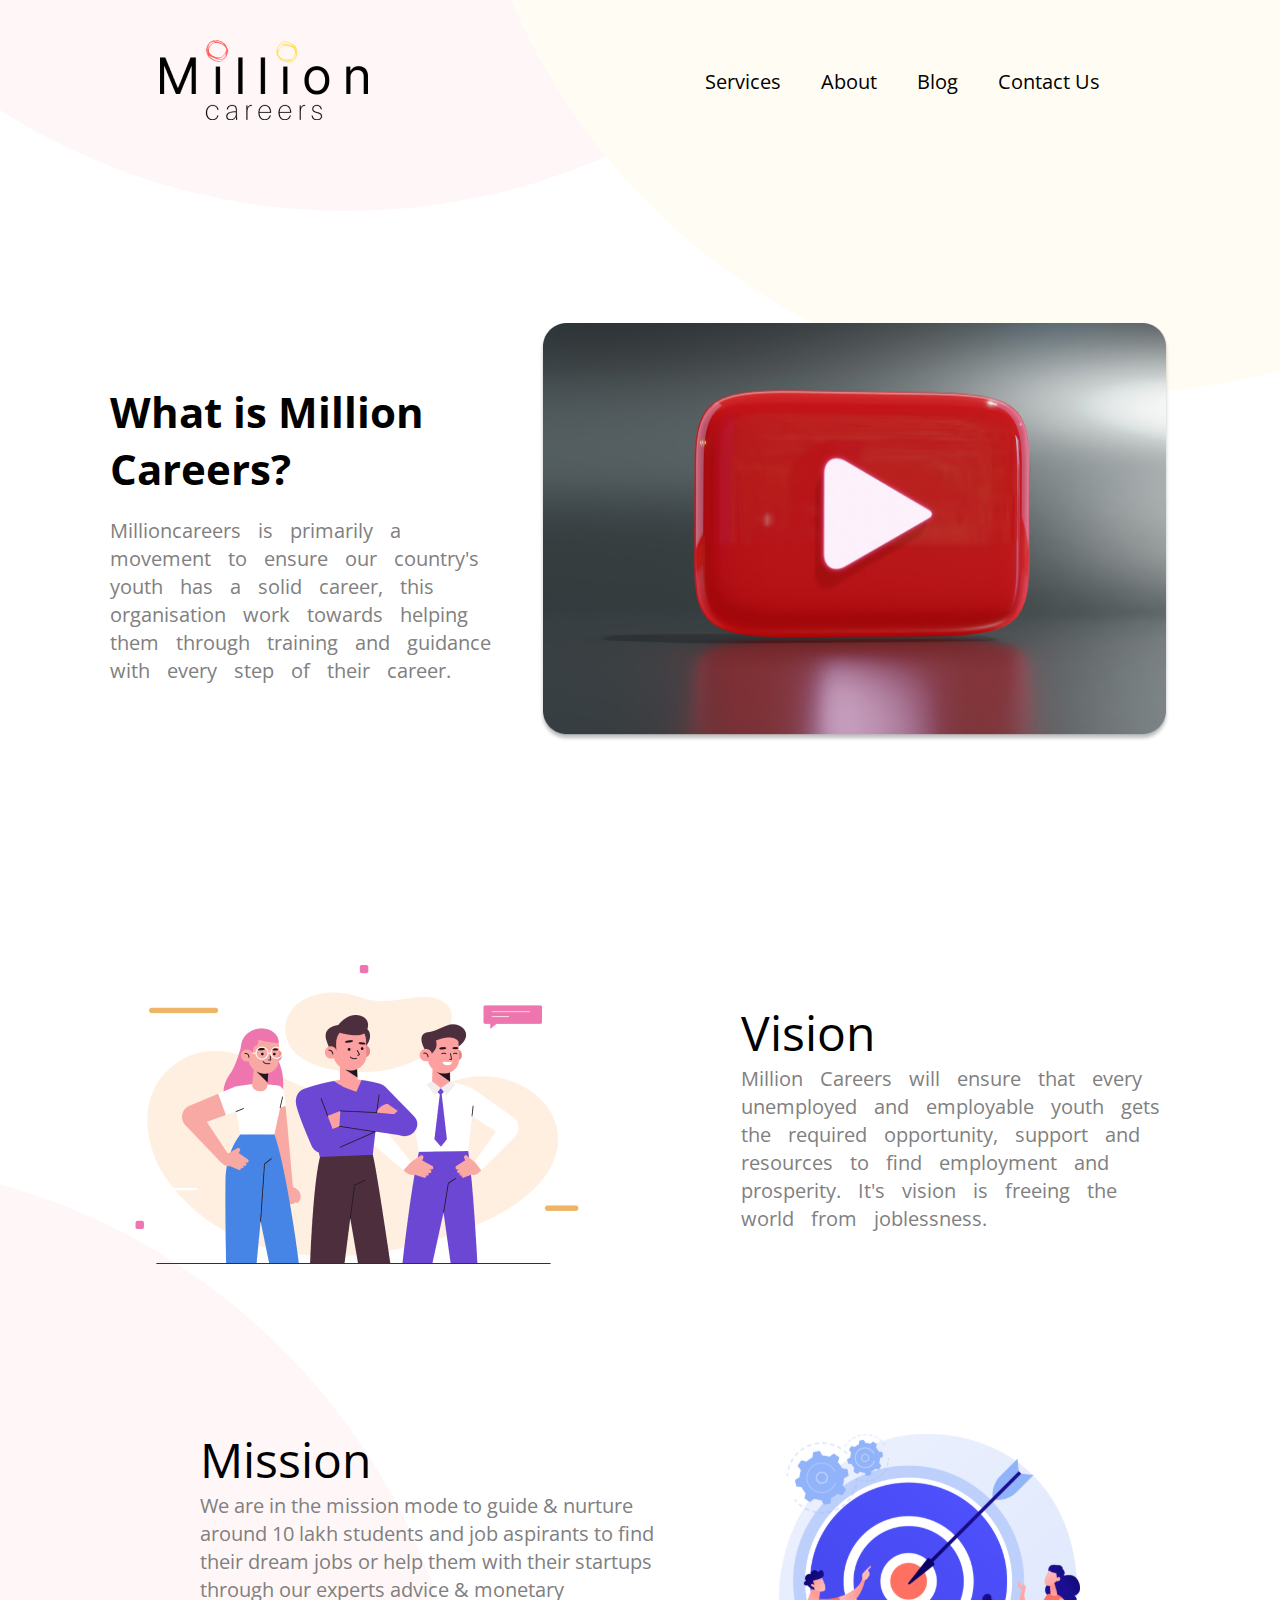
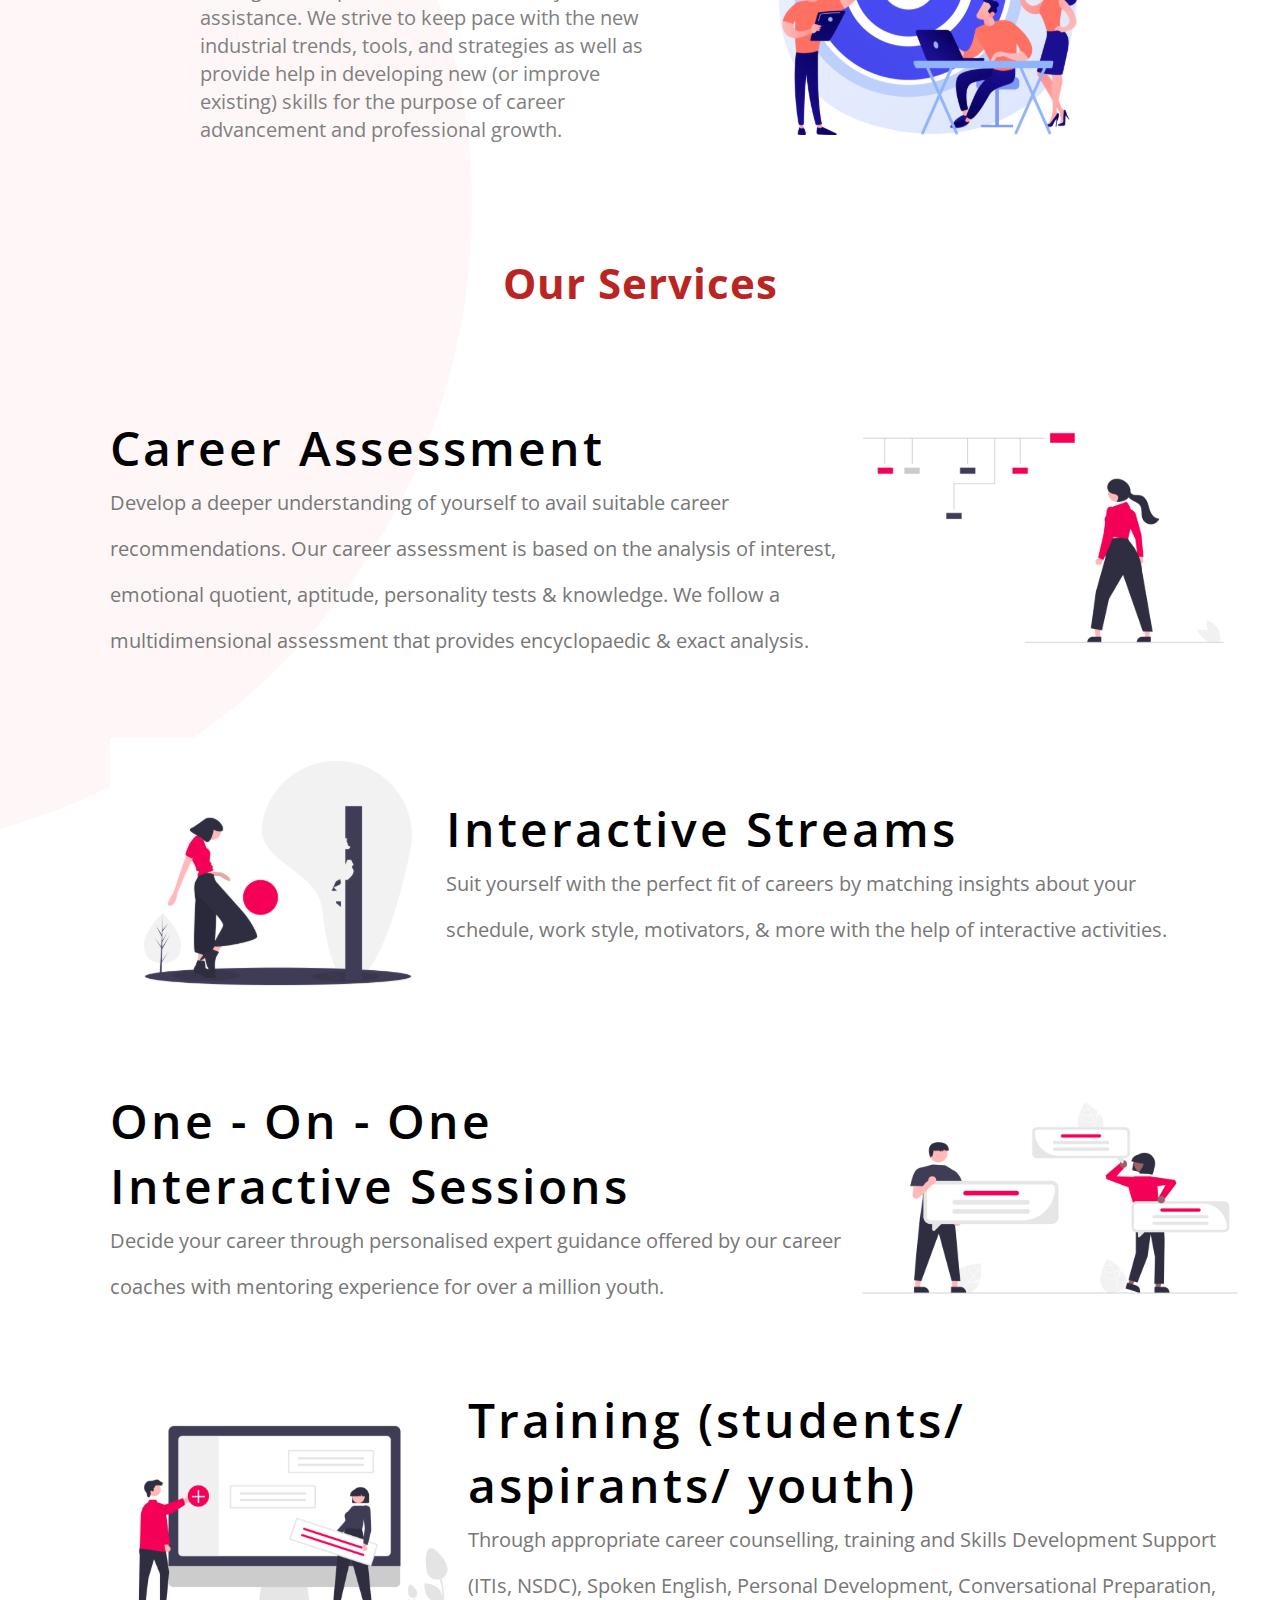
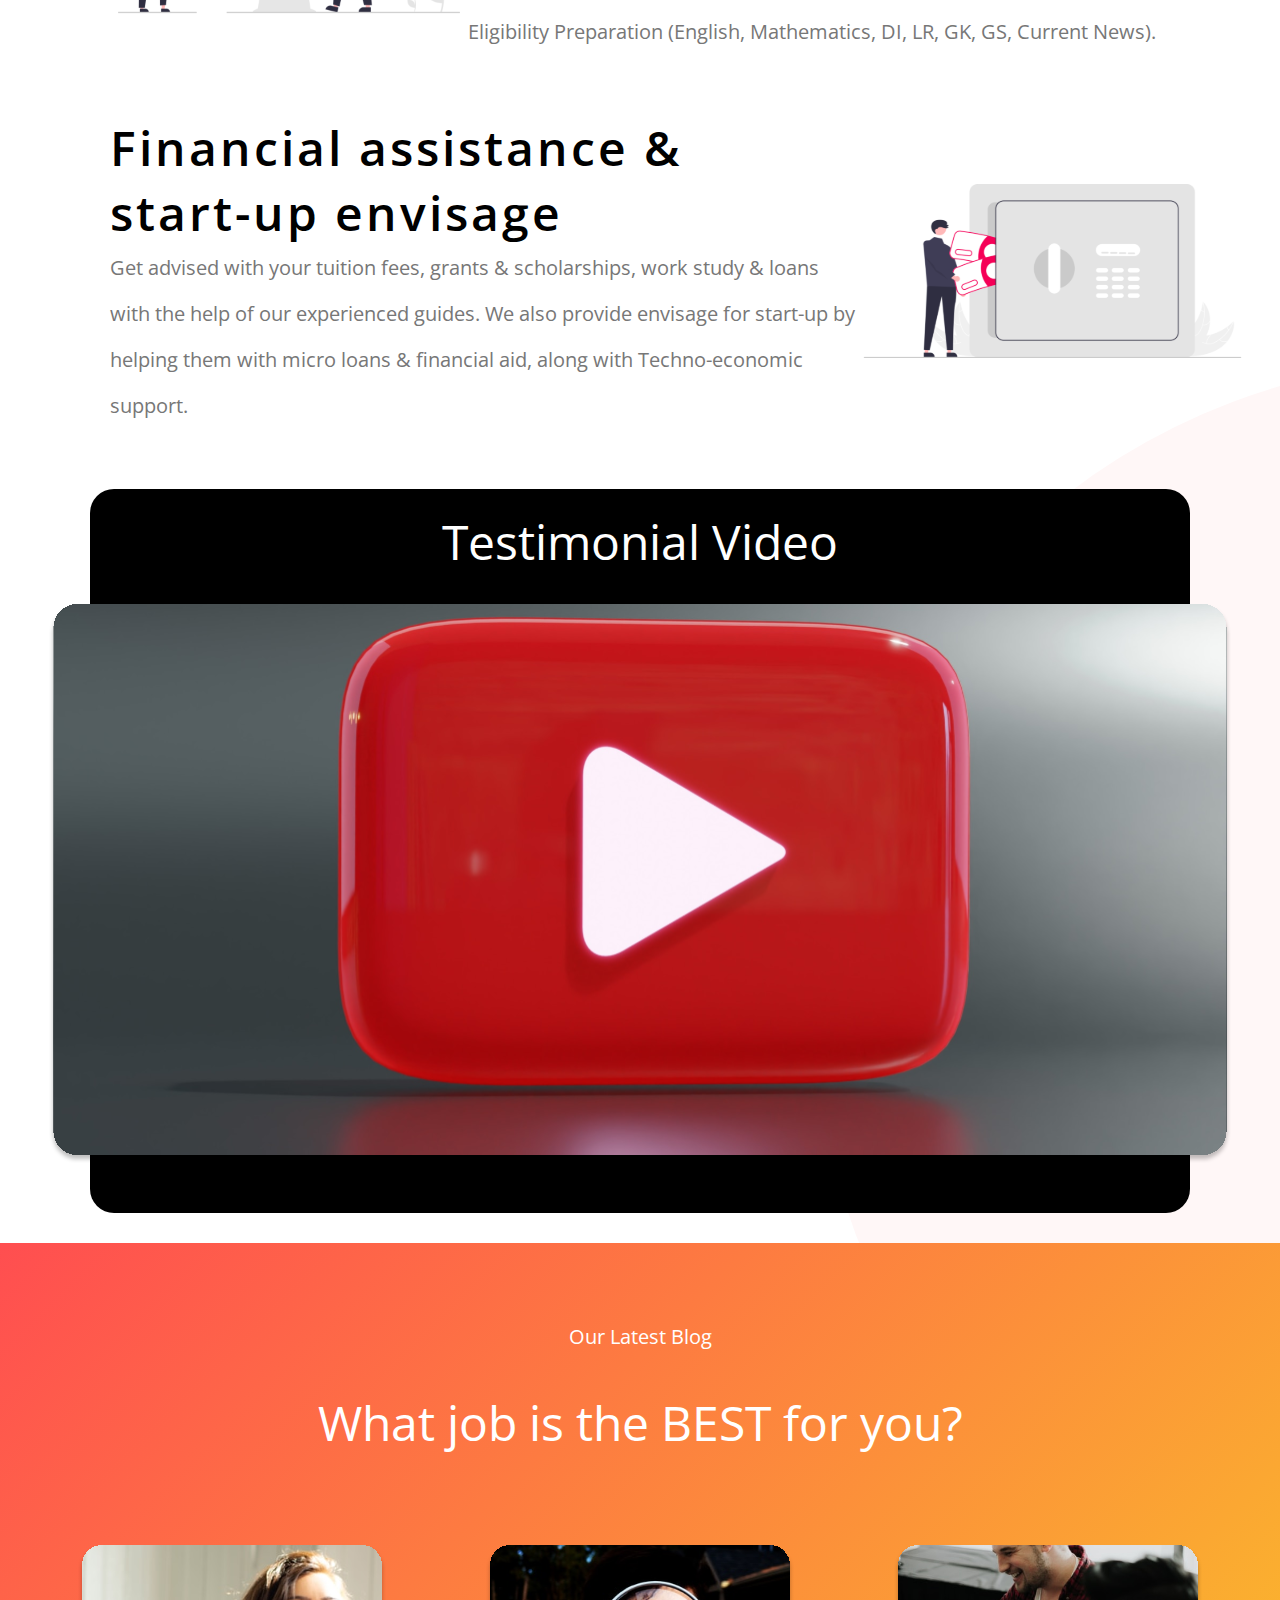
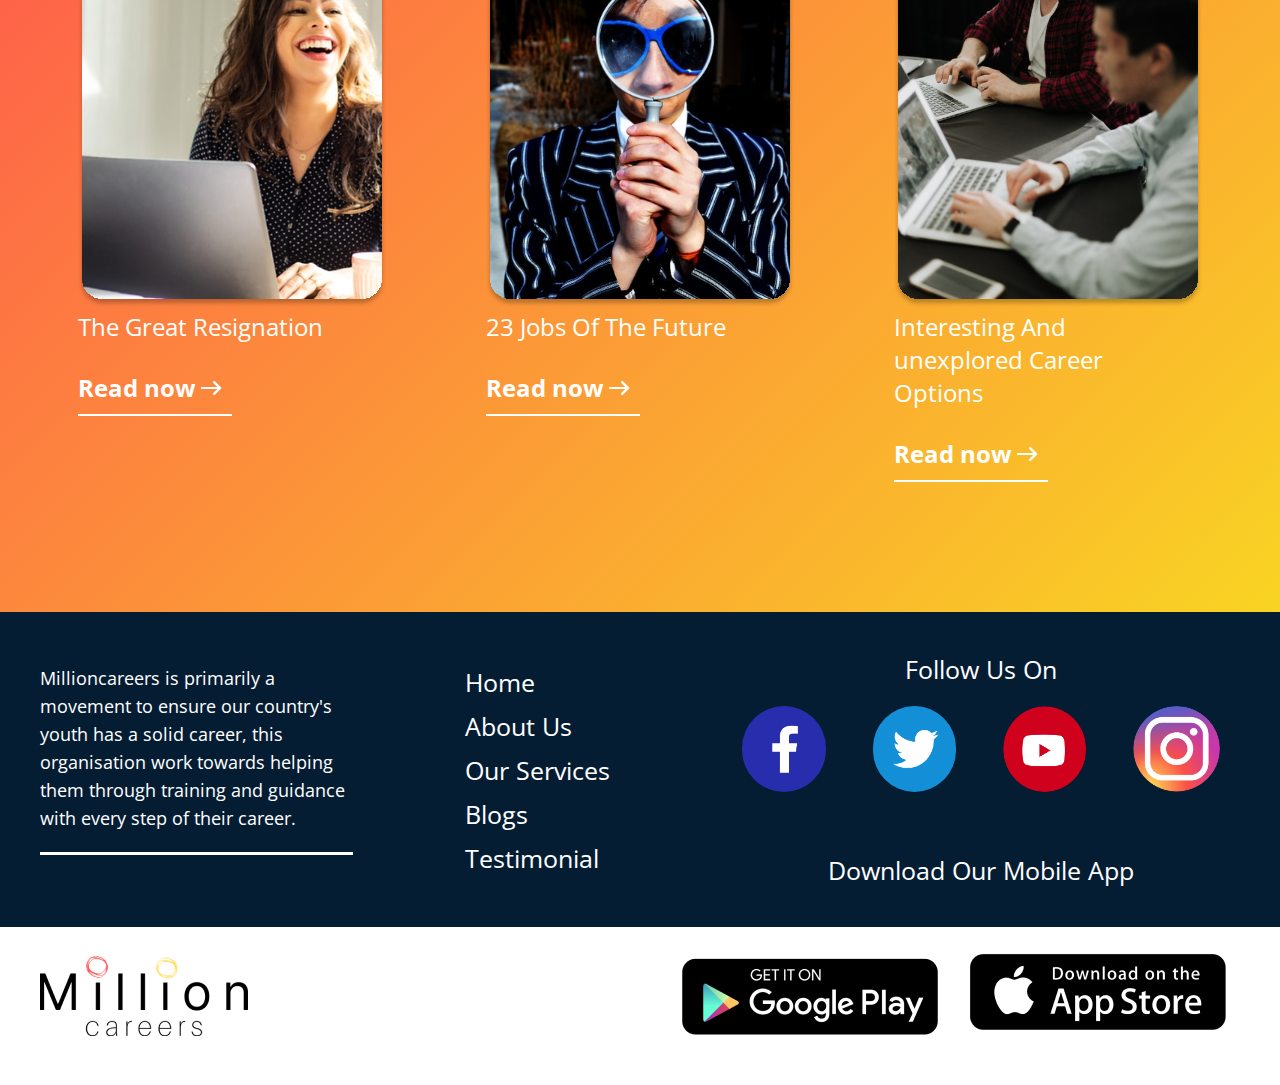
==== index.html @ dc7e12a0 "Add files via upload" ====
<!DOCTYPE html>
<html lang="en">
  <head>
    <meta charset="UTF-8" />
    <meta http-equiv="X-UA-Compatible" content="IE=edge" />
    <meta name="viewport" content="width=device-width, initial-scale=1.0" />
    <title>Million Careers</title>
    <link rel="stylesheet" href="css/style.css" />
    <link rel="stylesheet" href="https://cdnjs.cloudflare.com/ajax/libs/font-awesome/6.1.1/css/all.min.css" integrity="sha512-KfkfwYDsLkIlwQp6LFnl8zNdLGxu9YAA1QvwINks4PhcElQSvqcyVLLD9aMhXd13uQjoXtEKNosOWaZqXgel0g==" crossorigin="anonymous" referrerpolicy="no-referrer" />
    <link rel="preconnect" href="https://fonts.googleapis.com">
<link rel="preconnect" href="https://fonts.gstatic.com" crossorigin>
<link href="https://fonts.googleapis.com/css2?family=Open+Sans:ital,wght@0,300;0,400;0,500;0,600;0,700;0,800;1,300;1,400;1,500;1,600;1,700;1,800&display=swap" rel="stylesheet">
  </head>
  <body>
    <div class="background-shapes">
      <img src="images/Ellipse 10.svg" alt="" class="ecclipse-10" />
      <img src="images/Ellipse 9.svg" alt="" class="ecclipse-9" />
      <img src="images/Ellipse 11.svg" alt="" class="ecclipse-11" />
      <img src="images/Ellipse 13.svg" alt="" class="ecclipse-13" />
   </div>
    <nav>
      <div class="logo">
        <a href="index.html"><img src="images/million 1.png" alt="" /></a>
      </div>
      <div class="navigation-menus">
        <li><a href="index.html"> Services</a></li>
        <li><a href="aboutus.html"> About</a></li>
        <li><a href="blog.html"> Blog</a></li>
        <li><a href="contactus.html"> Contact Us</a></li>
      </div>
    </nav>
    <div class="what-is-million-careers">
      <div class="left-side">
        <span>What is Million Careers?</span>
        <p>
          Millioncareers is primarily a movement to ensure our country's youth
          has a solid career, this organisation work towards helping them
          through training and guidance with every step of their career.
        </p>
      </div>
      <div class="right-side">
        <img src="images/unsplash_LskCjwwJBEQ.png" alt="" />
      </div>
    </div>
    <div class="vision">
      <div class="left-side">
        <img src="images/MERIDIAN - WEBSITE - about us 1.png" alt="" />
      </div>
      <div class="right-side">
        <span>Vision</span>
        <p>
          Million Careers will ensure that every unemployed and employable youth
          gets the required opportunity, support and resources to find
          employment and prosperity. It's vision is freeing the world from
          joblessness.
        </p>
      </div>
    </div>
    <div class="mission">
      <div class="left-side">
        <span>Mission</span>
        <p>
          We are in the mission mode to guide & nurture around 10 lakh students
          and job aspirants to find their dream jobs or help them with their
          startups through our experts advice & monetary assistance. We strive
          to keep pace with the new industrial trends, tools, and strategies as
          well as provide help in developing new (or improve existing) skills
          for the purpose of career advancement and professional growth.
        </p>
      </div>
      <div class="right-side">
        <img src="images/mission 1.svg" alt="" />
      </div>
    </div>
    <div class="our-services">Our Services</div>
    <div class="services">
      <div class="content">
        <span>Career Assessment</span>
        <p>
          Develop a deeper understanding of yourself to avail suitable career
          recommendations. Our career assessment is based on the analysis of
          interest, emotional quotient, aptitude, personality tests & knowledge.
          We follow a multidimensional assessment that provides encyclopaedic &
          exact analysis.
        </p>
      </div>
      <div class="photo">
        <img src="images/undraw_Career_development_re_sv91 1.svg" alt="" />
      </div>
    </div>

    <div class="services">
      <div class="photo">
        <img src="images/undraw_breaking_barriers_vnf3 1.svg" alt="" />
      </div>
      <div class="content">
        <span>Interactive Streams</span>
        <p>
            Suit yourself with the perfect fit of careers by matching insights about your schedule, work style, motivators, & more with the help of interactive activities.
        </p>
      </div>
    </div>
    <div class="services">
      <div class="content">
        <span>One - On - One <br> Interactive Sessions</span>
        <p>
            Decide your career through personalised expert guidance offered by our career coaches with mentoring experience for over a million youth.
        </p>
      </div>
      <div class="photo">
        <img src="images/undraw_Public_discussion_re_w9up 1.svg" alt="" />
      </div>
    </div>
    <div class="services">
      <div class="photo">
        <img src="images/undraw_Add_tasks_re_s5yj 1.svg" alt="" />
      </div>
      <div class="content">
        <span>Training (students/ </br> aspirants/ youth)</span>
        <p>
            Through appropriate career counselling, training and Skills Development Support (ITIs, NSDC), Spoken English, Personal Development, Conversational Preparation, Eligibility Preparation (English, Mathematics, DI, LR, GK, GS, Current News).
        </p>
      </div>
    </div>
    <div class="services">
      <div class="content">
        <span>Financial assistance & <br> start-up envisage</span>
        <p>
            Get advised with your tuition fees, grants & scholarships, work study & loans with the help of our experienced guides. We also provide envisage for start-up by helping them with micro loans & financial aid, along with Techno-economic support.
        </p>
      </div>
      <div class="photo">
        <img src="images/undraw_Vault_re_s4my (1) 1.svg" alt="" />
      </div>
    </div>
    <div class="testimonial-video">
        <span>Testimonial Video</span>
    
        <img src="images/unsplash_LskCjwwJBEQ.svg" alt="">
    </div>
    <div class="our-latest-blog">
        <span>Our Latest Blog</span>
        <h2>What job is the BEST for you?</h2>
        <div class="blogs">
            <div class="blog">
                <img src="images/unsplash_Fsgzm8N0hIY.svg" alt=""><br>
                <span class="blog-heading">The Great Resignation</span><br><br><br>
                <div>
                  <span class="read-now">Read now </span>
                  <img src="images/icons8-right-50.png" alt="">
                  
                </div><hr>

            </div>
            <div class="blog">
                <img src="images/unsplash_uAFjFsMS3YY.svg" alt=""><br>
                <span class="blog-heading">23 Jobs Of The Future</span><br><br><br>
                <div>
                  <span class="read-now">Read now </span>
                  <img src="images/icons8-right-50.png" alt="">
                  
                </div>
                <hr>
            </div>
            <div class="blog">
                <img src="images/unsplash_NjirplnVra8.svg" alt=""><br>
                <span class="blog-heading">Interesting And <br> unexplored Career <br> Options</span><br><br><br>
                <div>
                <span class="read-now">Read now </span>
                <img src="images/icons8-right-50.png" alt="">
                
              </div>
                <hr>
            </div>
        </div>
    </div>
    <footer>
        <div class="content">
            Millioncareers is primarily a movement to ensure our country's youth
has a solid career, this organisation work towards helping them
through training and guidance with every step of their career.
<hr>
        </div>
        <div class="quick-links">
            <li>Home</li>
            <li>About Us</li>
            <li>Our Services</li>
            <li>Blogs</li>
            <li>Testimonial</li>
        </div>
        <div class="social-media-links">
            Follow Us On <br>
            <div class="images">
            <img src="images/facebook.png" alt="">
            <img src="images/twitter.png" alt="">
            <img src="images/youtube.png" alt="">
            <img src="images/instagram.png" alt="">
        </div><br>
            Download Our Mobile App
            
        </div>
    </footer>
    <div class="last-div">
        <img src="images/million 1.png" alt="">
        <div class="app-links">
            <img src="images/pngegg 1.png" alt="">
            <img src="images/pngegg 2.png" alt="">
        </div>
    </div>
  </body>
</html>
---- css/style.css ----
*,
*::after,
*::before {
  margin: 0;
  padding: 0;
  box-sizing: inherit;
  font-family: "Open Sans", sans-serif;
}
html {
  font-size: 62.5%;
}
@media only screen and (max-width: 1200px) {
  html {
    font-size: 56.25%;
  }
}
@media only screen and (max-width: 900px) {
  html {
    font-size: 50%;
  }
}
@media only screen and (min-width: 1800px) {
  html {
    font-size: 75%;
  }
}
.background-shapes .ecclipse-10 {
  position: absolute;
  top: 0;
  left: 0;
  z-index: -1;
}
.background-shapes .ecclipse-9 {
  position: absolute;
  top: 0;
  right: 0;
  z-index: -1;
}
.background-shapes .ecclipse-11 {
  position: absolute;
  top: 116rem;
  left: 0;
  z-index: -1;
}
.background-shapes .ecclipse-13 {
  position: absolute;
  top: 356rem;
  right: 0;
  z-index: -1;
}
nav {
  display: flex;
  align-items: center;
  justify-content: space-between;
  padding: 4rem 16rem;
}
nav .logo img {
  height: 8rem;
}
nav .navigation-menus {
  display: flex;
}
nav .navigation-menus li {
  list-style: none;
}
nav .navigation-menus li a {
  text-decoration: none;
  color: black;
  font-size: 2rem;
  margin: 0 2rem;
}

.what-is-million-careers {
  display: flex;
  justify-content: space-between;
  align-items: center;
  margin-top: 5rem;
  padding: 11rem;
}
.what-is-million-careers .left-side span {
  font-size: 4.2rem;
  display: inline-block;
  width: 40rem;
  font-weight: bold;
}
.what-is-million-careers .left-side p {
  margin-top: 2rem;
  font-size: 2rem;
  width: 40.8rem;
  line-height: 2.8rem;
  /* letter-spacing: 0.1rem; */
  color: grey;
  word-spacing: 1.2rem;
}
.what-is-million-careers .right-side img {
  height: 41.9rem;
  width: 63.1rem;
}
.vision {
  display: flex;
  align-items: center;
  justify-content: space-between;
  padding: 11rem;
}
.vision .right-side {
  width: 42.9rem;
}
.vision .right-side span {
  font-size: 4.8rem;
}
.vision .right-side p {
  font-size: 2rem;
  width: 42.9rem;
  line-height: 2.8rem;

  color: grey;
  word-spacing: 1.2rem;
}
.mission {
  display: flex;
  align-items: center;
  justify-content: space-between;
  padding: 5rem 20rem;
}
.mission .left-side span {
  font-size: 4.8rem;
}
.mission .left-side p {
  font-size: 2rem;
  width: 45.9rem;
  line-height: 2.8rem;
  color: grey;
}
.our-services {
  font-size: 4.2rem;
  display: flex;
  justify-content: center;
  color: rgba(186, 36, 34, 1);
  font-weight: 700;
  margin: 6rem;
  letter-spacing: 0.1rem;
}
.services {
  display: flex;
  align-items: center;
  justify-content: space-between;
  padding: 3rem 11rem;
}
.services .content span {
  font-size: 4.8rem;
  font-weight: 600;
  letter-spacing: 0.3rem;
}
.services .content p {
  font-size: 2rem;
  width: 75rem;
  line-height: 4.6rem;
  color: rgba(119, 119, 119, 1);
}

.testimonial-video {
  margin: 0rem 10rem;
  background-color: black;
  display: flex;
  flex-direction: column;
  align-items: center;
  border-radius: 2.4rem;
  padding: 2rem;
  margin: 3rem 9rem;
}
.testimonial-video span {
  font-size: 4.8rem;
  color: white;
}
.testimonial-video img {
  height: 55.9rem;
  width: 119rem;
  margin: 3rem 0;
}
.our-latest-blog {
  display: flex;
  flex-direction: column;
  align-items: center;
  background-image: linear-gradient(
    135deg,
    rgba(255, 78, 80, 1),
    rgba(249, 212, 35, 1)
  );
  color: white;
  padding: 8rem;
}
.our-latest-blog span {
  font-size: 2rem;
}
.our-latest-blog h2 {
  font-size: 4.8rem;
  margin: 4rem 0;
  font-weight: normal;
}

.blogs {
  display: flex;
}
.blog {
  margin: 5rem;
}
.blog .blog-heading {
  font-size: 2.4rem;
  margin-top: 2rem;
}
.blog .read-now {
  font-size: 2.4rem;
  font-weight: 700;
}
.blog hr {
  width: 50%;
  border: none;
  background-color: white;
  height: 0.2rem;
  margin-top: 1rem;
}
.blog div img {
  height: 3rem;
  color: white;

  /* padding-top: 1rem; */
}
.blog div {
  display: flex;
  align-items: center;
  /* justify-content:; */
  /* height: 4rem; */
}
footer {
  display: flex;
  align-items: center;
  justify-content: space-between;
  padding: 4rem;
  background-color: rgba(5, 29, 51, 1);
  color: white;
}
footer .content {
  font-size: 1.8rem;
  width: 31.3rem;
  line-height: 2.8rem;
  /* word-spacing: 1rem; */
}
footer .content hr {
  margin: 2rem 0;
  height: 0.3rem;
  border: none;
  background-color: white;
}
footer .quick-links {
  list-style: none;
  font-size: 2.5rem;
  /* font-weight: 600; */
}
footer .quick-links li {
  margin: 1rem;
}
.social-media-links {
  display: flex;

  flex-direction: column;
  align-items: center;
  justify-content: center;
  font-size: 2.5rem;
}
.social-media-links img {
  height: 8.6rem;
  border-radius: 10rem;
  margin: 2rem;
}
.last-div {
  display: flex;
  align-items: center;
  justify-content: space-between;
  padding: 2rem 4rem 4rem 4rem;
}
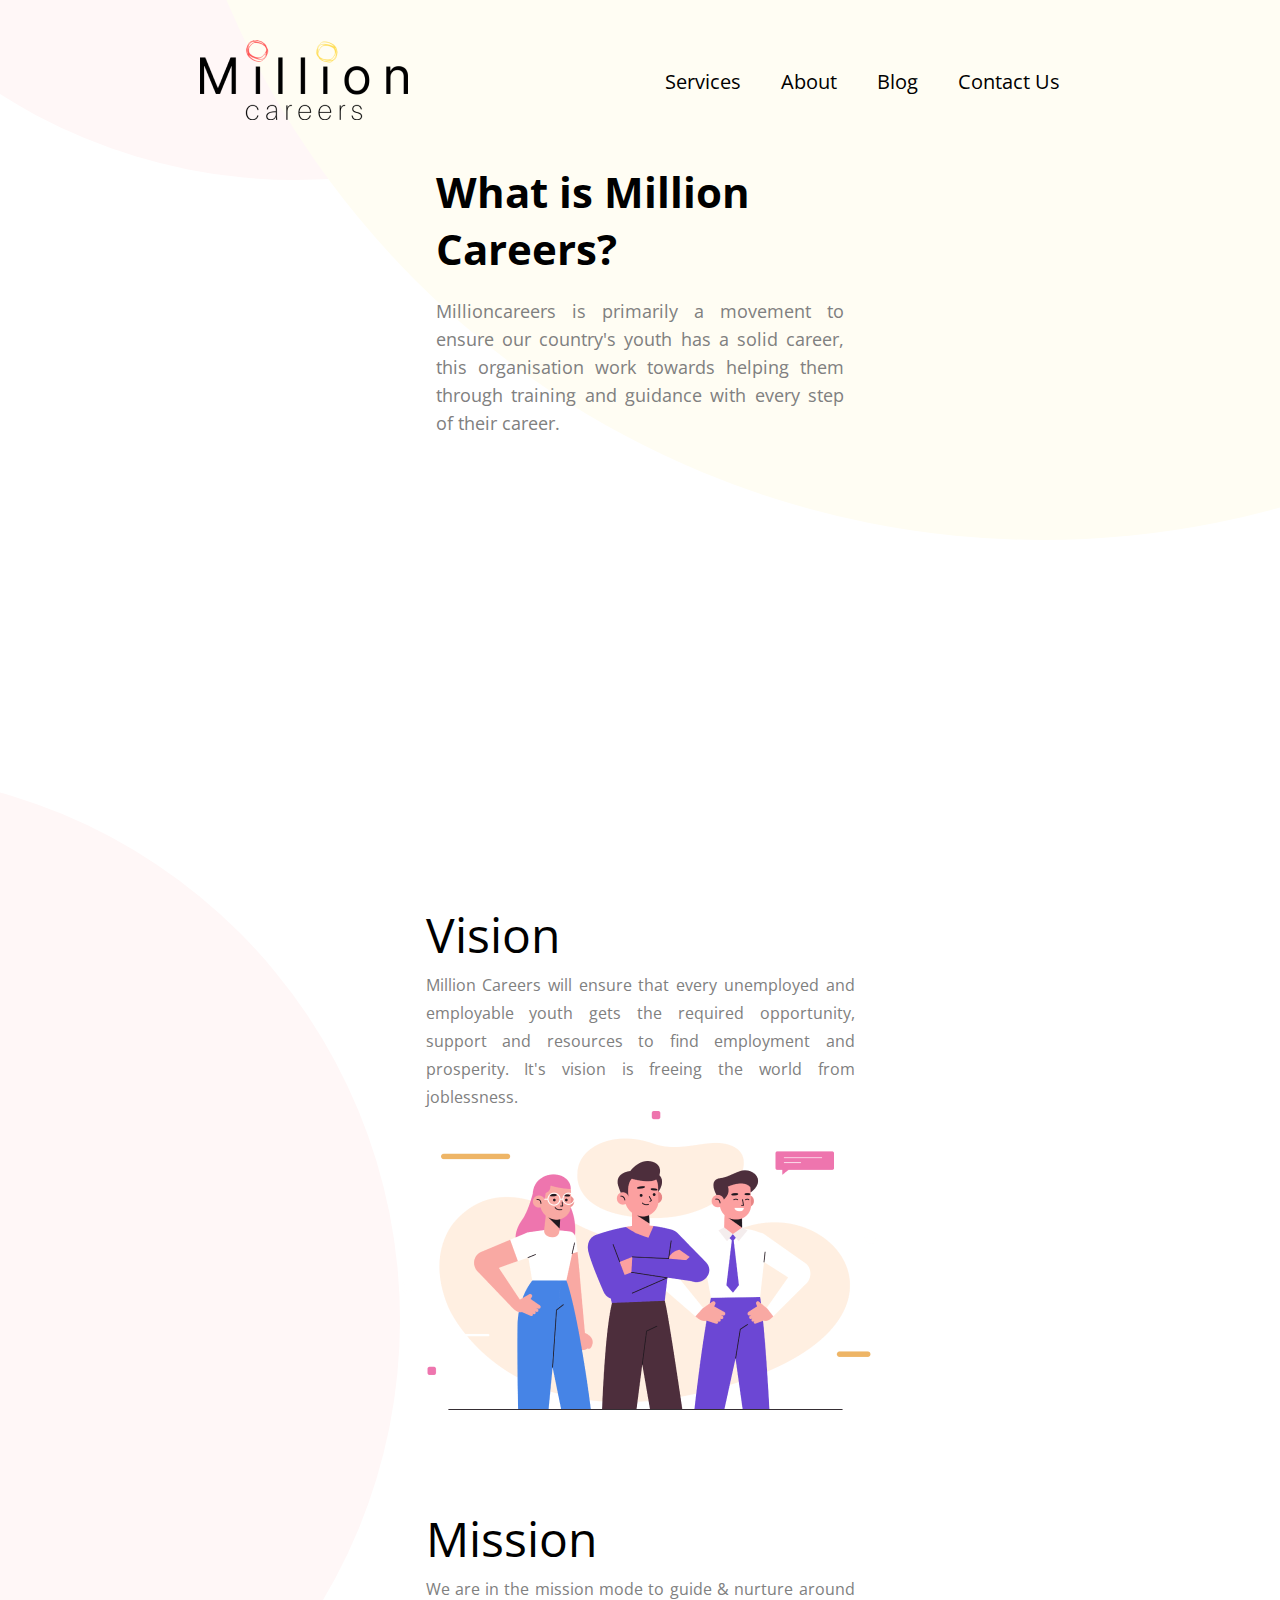
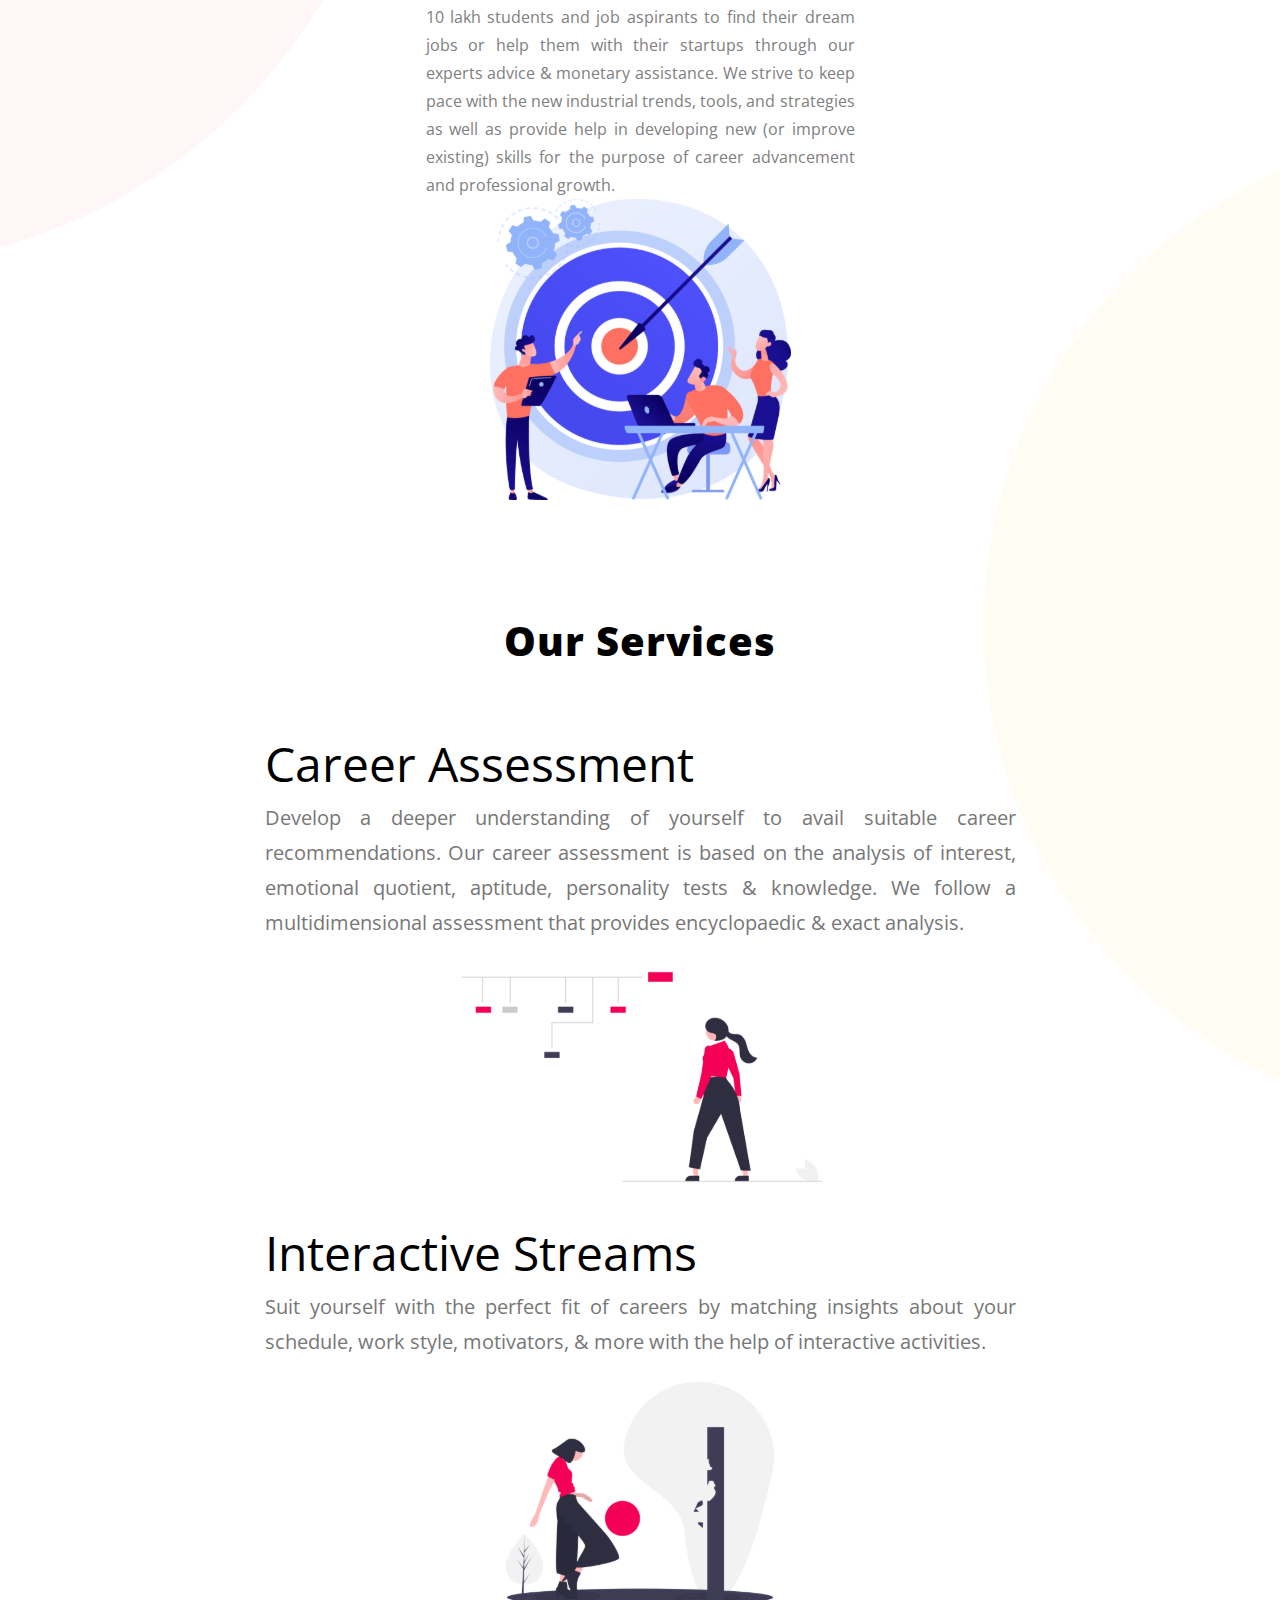
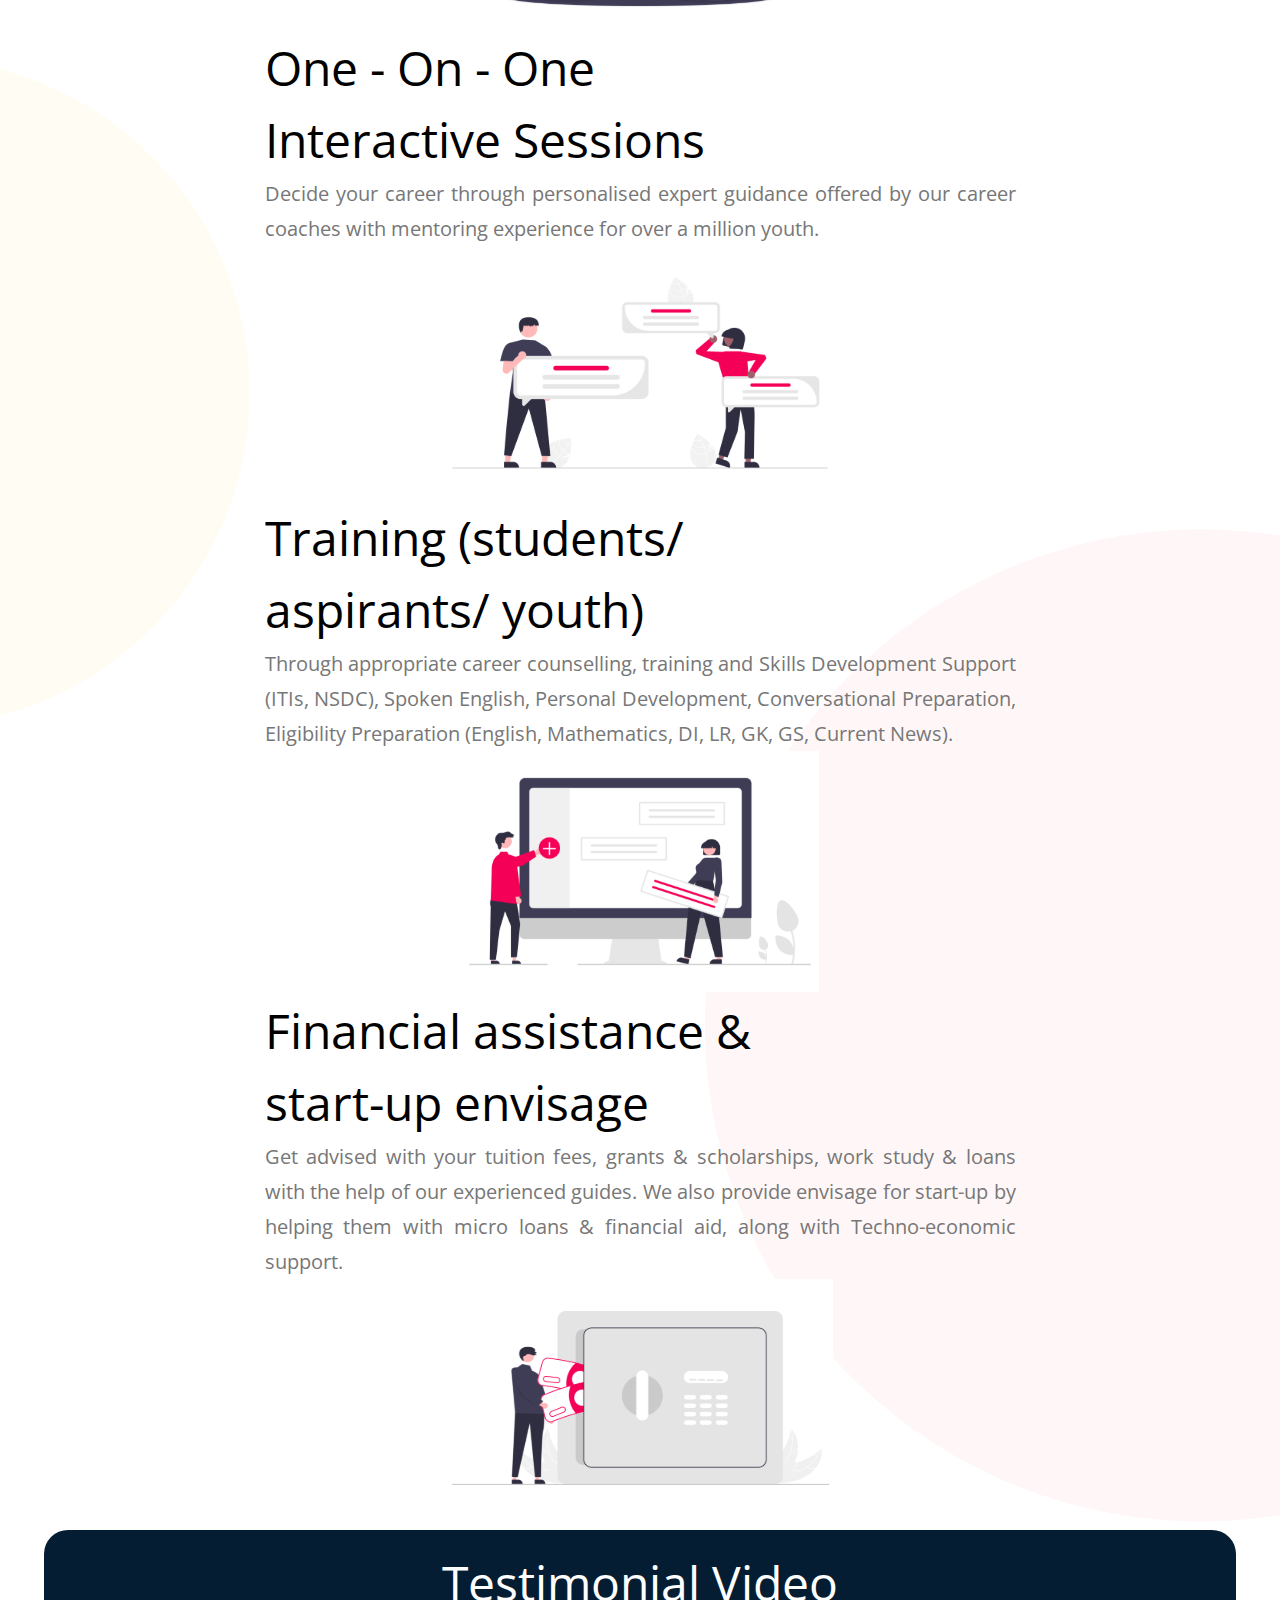
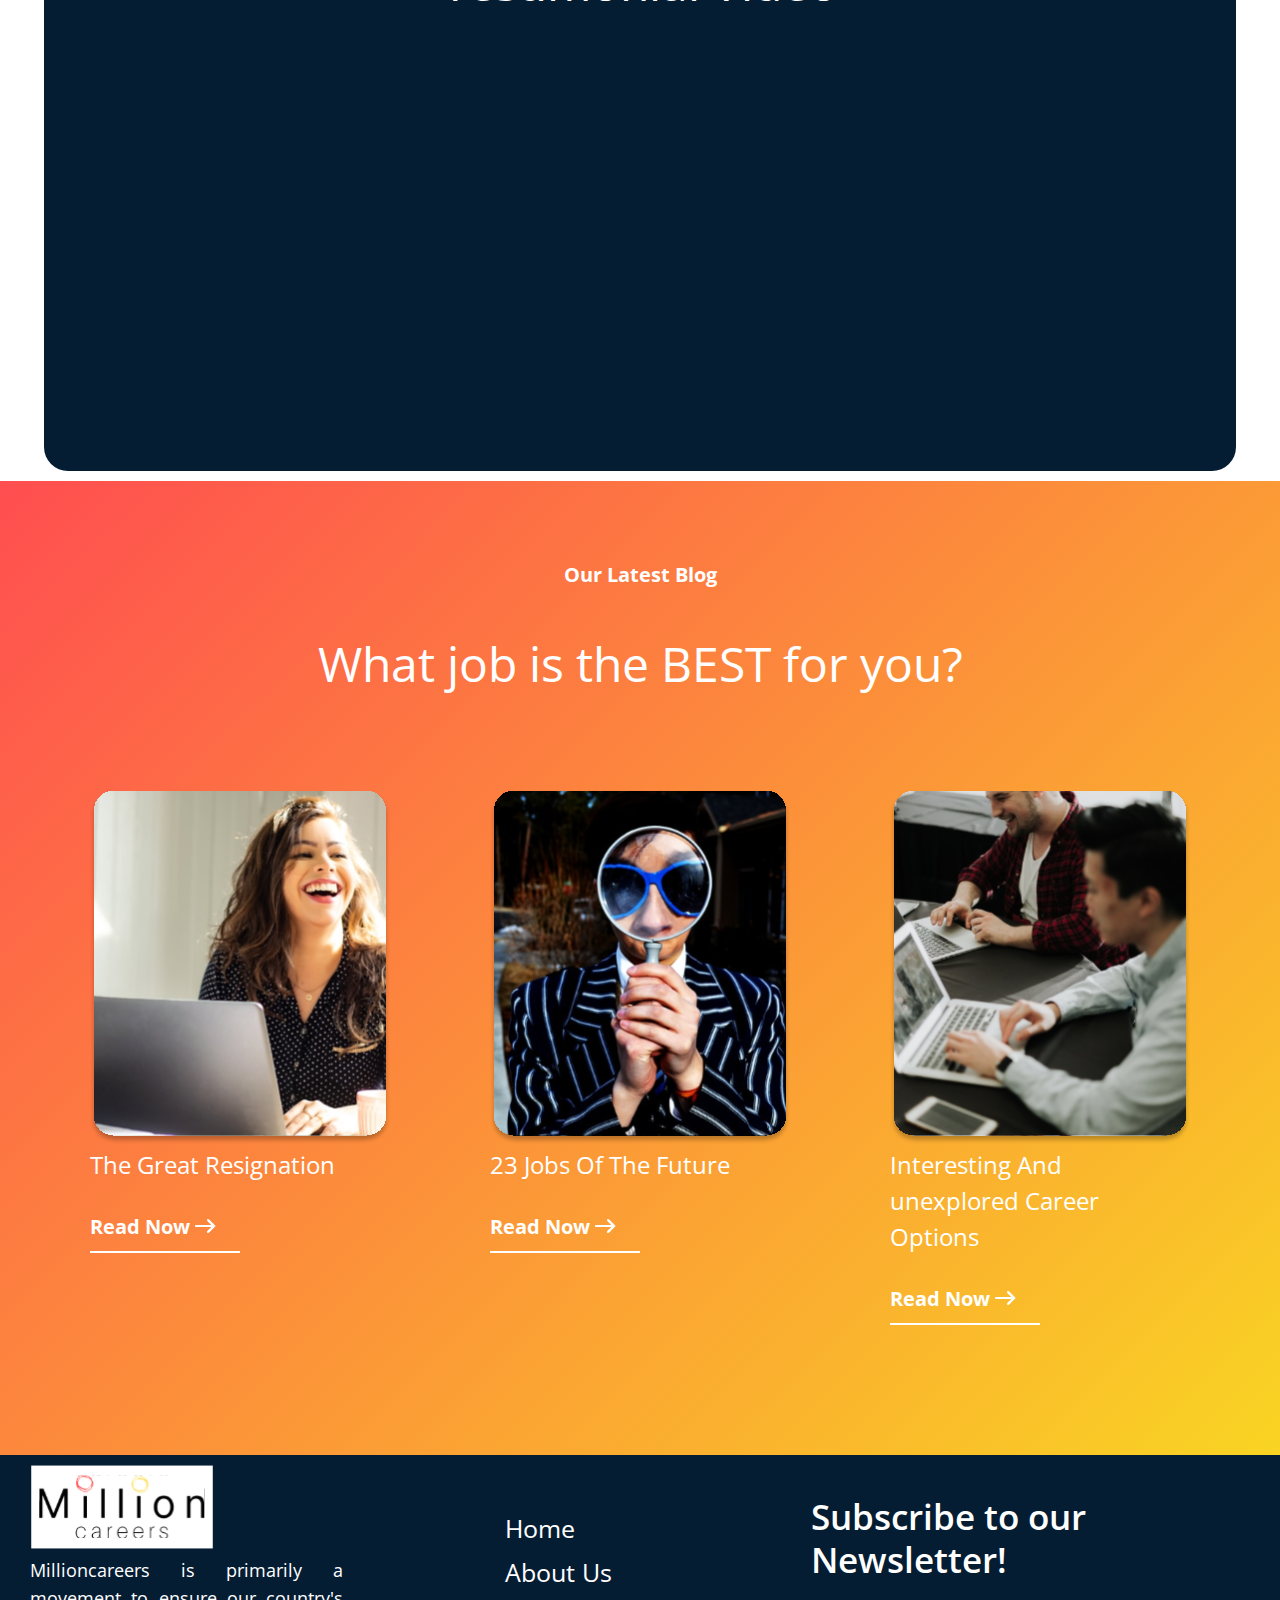
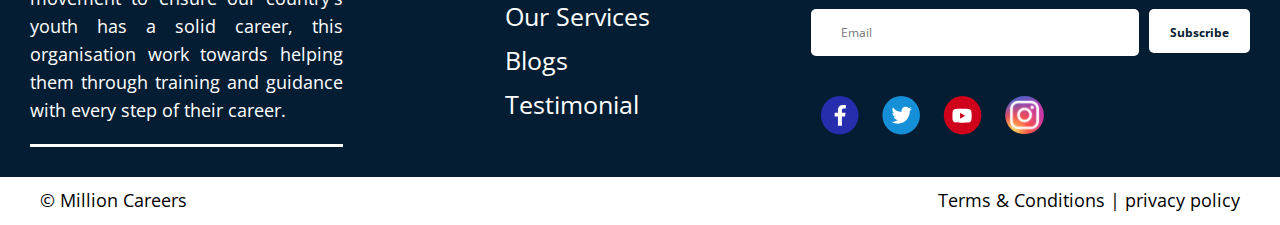
==== commit f348e0c7: "Add files via upload" ====
--- a/index.html
+++ b/index.html
@@ -16,6 +16,8 @@
       <img src="images/Ellipse 10.svg" alt="" class="ecclipse-10" />
       <img src="images/Ellipse 9.svg" alt="" class="ecclipse-9" />
       <img src="images/Ellipse 11.svg" alt="" class="ecclipse-11" />
+      <img src="images/Ellipse 12 (1).svg" alt="" class="ecclipse-12" />
+      <img src="images/Ellipse 14.svg" alt="" class="ecclipse-14" />
       <img src="images/Ellipse 13.svg" alt="" class="ecclipse-13" />
    </div>
     <nav>
@@ -23,12 +25,40 @@
         <a href="index.html"><img src="images/million 1.png" alt="" /></a>
       </div>
       <div class="navigation-menus">
-        <li><a href="index.html"> Services</a></li>
+        <li><a href="index.html#our-services"> Services</a></li>
         <li><a href="aboutus.html"> About</a></li>
         <li><a href="blog.html"> Blog</a></li>
         <li><a href="contactus.html"> Contact Us</a></li>
       </div>
     </nav>
+    <!-- <div class="nav-bar">
+      <a href="index"> <img src="images/million 1.png" alt="" /></a>
+    </div> -->
+
+    <input type="checkbox" id="nav_checkbox" name="nav_checkbox" />
+
+    <label for="nav_checkbox" class="ham__label">
+      <div class="background">
+       
+      </div>
+      <div class="hamburger">&nbsp;</div>
+    </label>
+
+    <section class="responsive-menu-section">
+      <img src="images/Ellipse 10.svg" alt="" class="ecclipse-10" />
+      <!-- <img src="images/Ellipse 9.svg" alt="" class="ecclipse-9" /> -->
+      <ul class="responsive-menu">
+
+        <li><a href="index.html#our-services">Services</a></li>
+        <li><a href="aboutus.html">About</a></li>
+        <li><a href="blog.html">Blog</a></li>
+
+        <li><a href="contactus.html">Contact Us</a></li>
+      </ul>
+    </section>
+
+
+
     <div class="what-is-million-careers">
       <div class="left-side">
         <span>What is Million Careers?</span>
@@ -39,20 +69,17 @@
         </p>
       </div>
       <div class="right-side">
-        <img src="images/unsplash_LskCjwwJBEQ.png" alt="" />
-      </div>
-    </div>
-    <div class="vision">
+        <iframe width="560" height="315" src="https://www.youtube.com/embed/LXb3EKWsInQ" title="YouTube video player" frameborder="0" allow="accelerometer; autoplay; clipboard-write; encrypted-media; gyroscope; picture-in-picture" allowfullscreen></iframe>
+      </div>
+    </div>
+    <div class="vision  reverse-flow">
       <div class="left-side">
         <img src="images/MERIDIAN - WEBSITE - about us 1.png" alt="" />
       </div>
       <div class="right-side">
         <span>Vision</span>
         <p>
-          Million Careers will ensure that every unemployed and employable youth
-          gets the required opportunity, support and resources to find
-          employment and prosperity. It's vision is freeing the world from
-          joblessness.
+          Million Careers will ensure that every unemployed and employable youth  gets the required opportunity, support and resources to find employment and prosperity. It's vision  is freeing the world from joblessness.
         </p>
       </div>
     </div>
@@ -72,8 +99,8 @@
         <img src="images/mission 1.svg" alt="" />
       </div>
     </div>
-    <div class="our-services">Our Services</div>
-    <div class="services">
+    <div class="our-services" id="our-services">Our Services</div>
+    <div class="services ">
       <div class="content">
         <span>Career Assessment</span>
         <p>
@@ -89,18 +116,18 @@
       </div>
     </div>
 
+    <div class="services   reverse-flow">
+      <div class="photo">
+        <img src="images/undraw_breaking_barriers_vnf3 1.svg" alt="" />
+      </div>
+      <div class="content">
+        <span>Interactive Streams</span>
+        <p>
+            Suit yourself with the perfect fit of careers by matching insights about your schedule, work style, motivators, & more with the help of interactive activities.
+        </p>
+      </div>
+    </div>
     <div class="services">
-      <div class="photo">
-        <img src="images/undraw_breaking_barriers_vnf3 1.svg" alt="" />
-      </div>
-      <div class="content">
-        <span>Interactive Streams</span>
-        <p>
-            Suit yourself with the perfect fit of careers by matching insights about your schedule, work style, motivators, & more with the help of interactive activities.
-        </p>
-      </div>
-    </div>
-    <div class="services">
       <div class="content">
         <span>One - On - One <br> Interactive Sessions</span>
         <p>
@@ -111,7 +138,7 @@
         <img src="images/undraw_Public_discussion_re_w9up 1.svg" alt="" />
       </div>
     </div>
-    <div class="services">
+    <div class="services  reverse-flow">
       <div class="photo">
         <img src="images/undraw_Add_tasks_re_s5yj 1.svg" alt="" />
       </div>
@@ -122,7 +149,7 @@
         </p>
       </div>
     </div>
-    <div class="services">
+    <div class="services ">
       <div class="content">
         <span>Financial assistance & <br> start-up envisage</span>
         <p>
@@ -133,12 +160,15 @@
         <img src="images/undraw_Vault_re_s4my (1) 1.svg" alt="" />
       </div>
     </div>
+    <div class="testimonial-video-outer-div" id="testimonial-video">
     <div class="testimonial-video">
         <span>Testimonial Video</span>
     
-        <img src="images/unsplash_LskCjwwJBEQ.svg" alt="">
-    </div>
-    <div class="our-latest-blog">
+        <iframe width="560" height="315" src="https://www.youtube.com/embed/LXb3EKWsInQ" title="YouTube video player" frameborder="0" allow="accelerometer; autoplay; clipboard-write; encrypted-media; gyroscope; picture-in-picture" allowfullscreen></iframe>
+
+    </div>
+  </div>
+    <div class="our-latest-blog" id="our-latest-blog">
         <span>Our Latest Blog</span>
         <h2>What job is the BEST for you?</h2>
         <div class="blogs">
@@ -146,7 +176,7 @@
                 <img src="images/unsplash_Fsgzm8N0hIY.svg" alt=""><br>
                 <span class="blog-heading">The Great Resignation</span><br><br><br>
                 <div>
-                  <span class="read-now">Read now </span>
+                  <span class="read-now">Read Now </span>
                   <img src="images/icons8-right-50.png" alt="">
                   
                 </div><hr>
@@ -156,7 +186,7 @@
                 <img src="images/unsplash_uAFjFsMS3YY.svg" alt=""><br>
                 <span class="blog-heading">23 Jobs Of The Future</span><br><br><br>
                 <div>
-                  <span class="read-now">Read now </span>
+                  <span class="read-now">Read Now </span>
                   <img src="images/icons8-right-50.png" alt="">
                   
                 </div>
@@ -166,7 +196,7 @@
                 <img src="images/unsplash_NjirplnVra8.svg" alt=""><br>
                 <span class="blog-heading">Interesting And <br> unexplored Career <br> Options</span><br><br><br>
                 <div>
-                <span class="read-now">Read now </span>
+                <span class="read-now">Read Now </span>
                 <img src="images/icons8-right-50.png" alt="">
                 
               </div>
@@ -174,38 +204,42 @@
             </div>
         </div>
     </div>
-    <footer>
+<footer>
         <div class="content">
+          <img src="images/Group 392.svg" alt=""><br>
             Millioncareers is primarily a movement to ensure our country's youth
 has a solid career, this organisation work towards helping them
 through training and guidance with every step of their career.
 <hr>
         </div>
         <div class="quick-links">
-            <li>Home</li>
-            <li>About Us</li>
-            <li>Our Services</li>
-            <li>Blogs</li>
-            <li>Testimonial</li>
-        </div>
-        <div class="social-media-links">
-            Follow Us On <br>
-            <div class="images">
-            <img src="images/facebook.png" alt="">
-            <img src="images/twitter.png" alt="">
-            <img src="images/youtube.png" alt="">
-            <img src="images/instagram.png" alt="">
-        </div><br>
-            Download Our Mobile App
+            <a href="index.html"><li> Home</li></a>
+            <a href="aboutus.html"><li>About Us</li></a>
+            <a href="index.html#our-services"><li>Our Services</li></a>
+            <a href="blog.html"><li>Blogs</li></a>
+            <a href="index.html#testimonial-video"><li>Testimonial</li></a>
+        </div>
+        <div class="newsletter"> 
+          <span>Subscribe to our Newsletter!</span><br><br>
+          <div class="newsletter-subscribe">
+            <input type="email" placeholder="Email">
+            <a href="#" class="subscribe">Subscribe</a>
+          </div>
+          <div class="social-media">
+          <a href="#"><img src="images/Group 323.svg" alt=""></a>
+          <a href="#"> <img src="images/Group 322.svg" alt=""></a>
+            <a href="#"><img src="images/Group 321.svg" alt=""></a>
+              <a href="#"><img src="images/image 2.svg" alt=""></a>
+        </div>
+        </div>
+        
             
         </div>
     </footer>
     <div class="last-div">
-        <img src="images/million 1.png" alt="">
-        <div class="app-links">
-            <img src="images/pngegg 1.png" alt="">
-            <img src="images/pngegg 2.png" alt="">
-        </div>
+      <span>© Million Careers</span>
+      <span>Terms & Conditions | privacy policy</span>
+      
     </div>
   </body>
 </html>
--- a/css/style.css
+++ b/css/style.css
@@ -5,6 +5,7 @@
   padding: 0;
   box-sizing: inherit;
   font-family: "Open Sans", sans-serif;
+  scroll-behavior: smooth;
 }
 html {
   font-size: 62.5%;
@@ -24,6 +25,9 @@
     font-size: 75%;
   }
 }
+p {
+  text-align: justify;
+}
 .background-shapes .ecclipse-10 {
   position: absolute;
   top: 0;
@@ -38,21 +42,107 @@
 }
 .background-shapes .ecclipse-11 {
   position: absolute;
-  top: 116rem;
+  top: 755px;
+  height: 1130px;
   left: 0;
   z-index: -1;
 }
+.background-shapes .ecclipse-12 {
+  position: absolute;
+  top: 1728.94px;
+
+  right: 0;
+  width: 393px;
+  height: 993px;
+
+  z-index: -1;
+}
+.background-shapes .ecclipse-14 {
+  position: absolute;
+  top: 2955.94px;
+  height: 973px;
+  left: 0;
+  z-index: -1;
+}
 .background-shapes .ecclipse-13 {
   position: absolute;
-  top: 356rem;
+  top: 3328.94px;
   right: 0;
+  width: 793px;
+  height: 993px;
   z-index: -1;
 }
+
+@media only screen and (max-width: 1290px) {
+  .ecclipse-10 {
+    height: 20vh;
+  }
+  .ecclipse-9 {
+    height: 60vh;
+  }
+  .ecclipse-11 {
+    height: 1000px;
+    width: 400px;
+  }
+  .ecclipse-12 {
+    position: absolute;
+    top: 2728.94px;
+    right: 0;
+    width: 393px;
+    height: 993px;
+    z-index: -1;
+  }
+  .ecclipse-14 {
+    width: 250px;
+    margin-top: 15rem;
+  }
+  .ecclipse-13 {
+    width: 100px;
+    margin-top: 40rem;
+  }
+}
+@media only screen and (max-width: 770px) {
+  .ecclipse-11 {
+    width: 50vw;
+    margin-top: -21rem;
+  }
+}
+
+@media only screen and (max-width: 700px) {
+  .ecclipse-10 {
+    height: 20vh;
+    width: 90vw;
+  }
+  .ecclipse-9 {
+    width: 70vw;
+  }
+  .ecclipse-11 {
+    width: 50vw;
+    margin-top: -34rem;
+  }
+  .ecclipse-12 {
+    position: absolute;
+    right: 0;
+    width: 393px;
+    height: 993px;
+    z-index: -1;
+    margin-top: -20rem;
+  }
+  .ecclipse-14 {
+    width: 250px;
+    margin-top: 15rem;
+  }
+  .ecclipse-13 {
+    width: 100px;
+    margin-top: 40rem;
+    display: none;
+  }
+}
 nav {
   display: flex;
   align-items: center;
   justify-content: space-between;
-  padding: 4rem 16rem;
+  padding: 4rem 20rem;
 }
 nav .logo img {
   height: 8rem;
@@ -69,13 +159,155 @@
   font-size: 2rem;
   margin: 0 2rem;
 }
+@media only screen and (max-width: 780px) {
+  nav .navigation-menus {
+    display: none;
+  }
+  nav {
+    justify-content: flex-start;
+    padding: 2rem 3rem;
+  }
+}
+.nav-bar {
+  visibility: hidden;
+  width: 100%;
+  z-index: 20;
+}
+.nav-bar img {
+  height: 8rem;
+  width: 20rem;
+  margin: 1rem 4rem;
+  margin-top: -20rem;
+}
+#nav_checkbox {
+  display: none;
+}
+
+.ham__label {
+  position: fixed;
+  top: 2rem;
+  right: 2rem;
+  z-index: 20;
+}
+.background {
+  display: none;
+  width: 5.5rem;
+  height: 5.5rem;
+  border-radius: 3px;
+  cursor: pointer;
+  background: white;
+  box-shadow: 0px 3px 18px 3px rgba(0, 0, 0, 0.2);
+}
+.hamburger {
+  display: none;
+  position: absolute;
+  top: 50%;
+  left: 50%;
+  transform: translate(-50%, -50%);
+  background-color: black;
+  width: 3.5rem;
+  height: 2px;
+  cursor: pointer;
+  opacity: 1;
+}
+.hamburger::before {
+  content: "";
+  background-color: black;
+  width: 3.5rem;
+  height: 2px;
+  position: absolute;
+  top: -1rem;
+  transition: all 0.4s;
+}
+.hamburger::after {
+  content: "";
+  background-color: black;
+  width: 3.5rem;
+  height: 2px;
+  position: absolute;
+  top: 1rem;
+  left: 0rem;
+  transition: all 0.4s;
+}
+
+.responsive-menu-section {
+  position: relative;
+  opacity: 0;
+  visibility: hidden;
+  height: 0;
+  z-index: 10;
+}
+
+.responsive-menu {
+  display: flex;
+  flex-direction: column;
+  position: absolute;
+  top: 45%;
+  left: 26%;
+  transform: translate(-50%, -50%);
+}
+
+.responsive-menu li {
+  display: inline;
+  padding: 1.5rem 0rem;
+}
+.responsive-menu li a {
+  font-size: 2.5rem;
+  text-transform: uppercase;
+  color: black;
+  letter-spacing: 3px;
+  text-decoration: none;
+}
+
+@media only screen and (max-width: 900px) {
+  .nav-bar {
+    visibility: visible;
+  }
+
+  .background {
+    display: block;
+  }
+  .hamburger {
+    display: inline;
+  }
+
+  #nav_checkbox:checked ~ .responsive-menu-section {
+    opacity: 1;
+    visibility: visible;
+    position: fixed;
+    top: 0;
+    height: 40vh;
+    width: 100vw;
+    background: white;
+  }
+
+  #nav_checkbox:checked + .ham__label .hamburger {
+    height: 0;
+  }
+  #nav_checkbox:checked + .ham__label .hamburger::before {
+    top: 0rem;
+    transform: rotate(135deg);
+  }
+  #nav_checkbox:checked + .ham__label .hamburger::after {
+    top: 0rem;
+    transform: rotate(-135deg);
+  }
+}
+@media only screen and (max-width: 400px) {
+  .responsive-menu li a {
+    font-size: 2.5rem;
+    text-transform: uppercase;
+    color: black;
+    letter-spacing: 3px;
+  }
+}
 
 .what-is-million-careers {
   display: flex;
   justify-content: space-between;
   align-items: center;
-  margin-top: 5rem;
-  padding: 11rem;
+  margin-top: 6rem;
+  padding: 7rem 11.6rem 7rem 16.6rem;
 }
 .what-is-million-careers .left-side span {
   font-size: 4.2rem;
@@ -85,58 +317,132 @@
 }
 .what-is-million-careers .left-side p {
   margin-top: 2rem;
-  font-size: 2rem;
-  width: 40.8rem;
+  font-size: 1.8rem;
+  width: 408px;
   line-height: 2.8rem;
-  /* letter-spacing: 0.1rem; */
+  text-align: justify;
   color: grey;
-  word-spacing: 1.2rem;
-}
-.what-is-million-careers .right-side img {
+}
+.what-is-million-careers .right-side iframe {
   height: 41.9rem;
   width: 63.1rem;
+  border-radius: 24px;
+}
+@media only screen and (max-width: 800px) {
+  .what-is-million-careers .left-side span {
+    width: auto;
+  }
+  .what-is-million-careers .left-side p {
+    width: 76rem;
+  }
+  .what-is-million-careers .right-side iframe {
+    width: 80vw;
+  }
+}
+@media only screen and (max-width: 500px) {
+  .what-is-million-careers {
+    margin: 0rem;
+    padding: 0;
+    width: 100vw;
+    padding-bottom: 0rem;
+    display: flex;
+    align-items: center;
+    justify-content: center;
+  }
+  .what-is-million-careers .left-side span {
+    display: inline-block;
+    width: 90vw;
+    font-weight: bold;
+  }
+  .what-is-million-careers .left-side p {
+    width: 90vw;
+  }
+  .what-is-million-careers .right-side iframe {
+    margin-top: 3rem;
+    width: 90vw;
+    height: 270px;
+  }
 }
 .vision {
   display: flex;
   align-items: center;
   justify-content: space-between;
-  padding: 11rem;
-}
-.vision .right-side {
-  width: 42.9rem;
-}
+  padding: 4rem 11rem;
+}
+@media only screen and (max-width: 500px) {
+  .vision .left-side img {
+    width: 90vw;
+  }
+}
+
 .vision .right-side span {
   font-size: 4.8rem;
+  line-height: 7.2rem;
 }
 .vision .right-side p {
-  font-size: 2rem;
+  font-size: 1.6rem;
+  width: 42.9rem;
+  font-weight: 400;
+  line-height: 2.8rem;
+  color: grey;
+}
+.mission {
+  display: flex;
+  align-items: center;
+  justify-content: space-between;
+  padding: 5rem 20rem;
+}
+.mission .left-side span {
+  font-size: 4.8rem;
+  line-height: 7.2rem;
+}
+.mission .left-side p {
+  font-size: 1.6rem;
   width: 42.9rem;
   line-height: 2.8rem;
-
   color: grey;
-  word-spacing: 1.2rem;
-}
-.mission {
-  display: flex;
-  align-items: center;
-  justify-content: space-between;
-  padding: 5rem 20rem;
-}
-.mission .left-side span {
-  font-size: 4.8rem;
-}
-.mission .left-side p {
-  font-size: 2rem;
-  width: 45.9rem;
-  line-height: 2.8rem;
-  color: grey;
+}
+@media only screen and (max-width: 500px) {
+  .mission .right-side img {
+    width: 70vw;
+  }
+}
+@media only screen and (max-width: 800px) {
+  .vision {
+    padding: 4rem 0;
+  }
+  .vision .right-side p,
+  .mission .left-side p {
+    width: 80vw;
+  }
+}
+@media only screen and (max-width: 500px) {
+  .vision {
+    padding: 4rem 0;
+  }
+  .vision .right-side p,
+  .mission .left-side p {
+    width: 90vw;
+  }
+}
+@media only screen and (max-width: 1300px) {
+  .mission {
+    flex-direction: column;
+  }
+  .what-is-million-careers {
+    flex-direction: column;
+    margin: 0;
+    padding: 0;
+  }
+  .services .content p {
+    width: 90%;
+  }
 }
 .our-services {
-  font-size: 4.2rem;
+  font-size: 6rem;
   display: flex;
   justify-content: center;
-  color: rgba(186, 36, 34, 1);
-  font-weight: 700;
+  font-weight: 800;
   margin: 6rem;
   letter-spacing: 0.1rem;
 }
@@ -146,37 +452,96 @@
   justify-content: space-between;
   padding: 3rem 11rem;
 }
+
 .services .content span {
   font-size: 4.8rem;
-  font-weight: 600;
-  letter-spacing: 0.3rem;
+  line-height: 7.2rem;
+  font-weight: 400;
 }
 .services .content p {
   font-size: 2rem;
-  width: 75rem;
+  width: 75.1rem;
   line-height: 4.6rem;
   color: rgba(119, 119, 119, 1);
 }
-
+@media only screen and (max-width: 1300px) {
+  .services img {
+    width: 100%;
+  }
+  .our-services {
+    font-size: 4rem;
+  }
+  .services {
+    flex-direction: column;
+    padding: 0rem 3rem;
+  }
+  .services .content p {
+    line-height: 3.5rem;
+  }
+  .reverse-flow {
+    flex-flow: column-reverse;
+  }
+}
+@media only screen and (max-width: 650px) {
+  .services .content p {
+    width: auto;
+  }
+
+  .services .content span {
+    font-size: 4rem;
+    line-height: 5rem;
+  }
+}
+.testimonial-video-outer-div {
+  display: flex;
+  justify-content: center;
+}
 .testimonial-video {
   margin: 0rem 10rem;
-  background-color: black;
+  background-color: rgba(5, 29, 51, 1);
   display: flex;
   flex-direction: column;
   align-items: center;
   border-radius: 2.4rem;
   padding: 2rem;
   margin: 3rem 9rem;
+  width: 938px;
 }
 .testimonial-video span {
   font-size: 4.8rem;
   color: white;
 }
-.testimonial-video img {
-  height: 55.9rem;
-  width: 119rem;
+.testimonial-video iframe {
+  height: 416.49px;
+  width: 886.63px;
+  border-radius: 24px;
   margin: 3rem 0;
 }
+@media only screen and (max-width: 1300px) {
+  .testimonial-video,
+  .testimonial-video iframe {
+    width: 90%;
+    margin: 1rem 3rem;
+  }
+}
+@media only screen and (max-width: 800px) {
+  .testimonial-video,
+  .testimonial-video iframe {
+    width: 72vw;
+    margin: 1rem 0rem;
+  }
+}
+@media only screen and (max-width: 500px) {
+  .testimonial-video,
+  .testimonial-video iframe {
+    width: 80vw;
+    height: 300px;
+  }
+  .testimonial-video span {
+    font-size: 3.4rem;
+  }
+}
+
 .our-latest-blog {
   display: flex;
   flex-direction: column;
@@ -191,11 +556,24 @@
 }
 .our-latest-blog span {
   font-size: 2rem;
+  font-weight: 700;
 }
 .our-latest-blog h2 {
   font-size: 4.8rem;
   margin: 4rem 0;
   font-weight: normal;
+  line-height: 7.2rem;
+}
+@media only screen and (max-width: 700px) {
+  .our-latest-blog {
+    padding: 3rem;
+  }
+  .our-latest-blog h2 {
+    font-size: 2.5rem;
+    margin: 0;
+    line-height: 4rem;
+    margin-left: 2rem;
+  }
 }
 
 .blogs {
@@ -206,10 +584,11 @@
 }
 .blog .blog-heading {
   font-size: 2.4rem;
-  margin-top: 2rem;
+  font-weight: 400;
+  line-height: 3.6rem;
 }
 .blog .read-now {
-  font-size: 2.4rem;
+  font-size: 2rem;
   font-weight: 700;
 }
 .blog hr {
@@ -219,31 +598,46 @@
   height: 0.2rem;
   margin-top: 1rem;
 }
+.blog img {
+  width: 30rem;
+  height: 35.4rem;
+}
 .blog div img {
   height: 3rem;
+  width: 3rem;
   color: white;
-
-  /* padding-top: 1rem; */
 }
 .blog div {
   display: flex;
   align-items: center;
-  /* justify-content:; */
-  /* height: 4rem; */
+}
+@media only screen and (max-width: 1100px) {
+  .blog {
+    margin: 1rem;
+  }
+  .blogs {
+    flex-direction: column;
+  }
 }
 footer {
   display: flex;
   align-items: center;
   justify-content: space-between;
-  padding: 4rem;
+  padding: 1rem 3rem;
+
   background-color: rgba(5, 29, 51, 1);
   color: white;
+  padding-left: 11.3rem;
 }
 footer .content {
   font-size: 1.8rem;
   width: 31.3rem;
   line-height: 2.8rem;
-  /* word-spacing: 1rem; */
+  text-align: justify;
+}
+footer .content img {
+  width: 184px;
+  height: 83.86px;
 }
 footer .content hr {
   margin: 2rem 0;
@@ -254,27 +648,142 @@
 footer .quick-links {
   list-style: none;
   font-size: 2.5rem;
-  /* font-weight: 600; */
-}
-footer .quick-links li {
+}
+footer .quick-links a {
+  text-decoration: none;
+  color: white;
+}
+footer .quick-links a li {
   margin: 1rem;
 }
-.social-media-links {
-  display: flex;
-
-  flex-direction: column;
+footer .newsletter span {
+  display: block;
+  font-size: 3.5rem;
+  line-height: 4.31rem;
+  font-weight: 600;
+  width: 43.9rem;
+}
+footer .newsletter-subscribe {
+  display: flex;
+}
+footer .newsletter input {
+  width: 27.3rem;
+  color: rgba(69, 69, 69, 1);
+  font-size: 1.2rem;
+  padding: 1.5rem 3rem;
+  border-radius: 5px;
+  border: none;
+}
+footer .newsletter a.subscribe {
+  width: 13.2rem;
+  text-align: center;
+  color: rgba(5, 29, 51, 1);
+  background-color: white;
+  text-decoration: none;
+  font-size: 1.2rem;
+  padding: 1.5rem 0rem;
+  font-weight: 700;
+  border-radius: 5px;
+  margin-left: 1rem;
+}
+footer .newsletter .social-media {
+  width: 100%;
+  display: flex;
   align-items: center;
   justify-content: center;
-  font-size: 2.5rem;
-}
-.social-media-links img {
-  height: 8.6rem;
-  border-radius: 10rem;
-  margin: 2rem;
+  margin-top: 3rem;
+}
+footer .newsletter .social-media img {
+  margin: 0 1rem;
+}
+@media only screen and (max-width: 1300px) {
+  footer {
+    padding: 1rem 3rem;
+  }
+  footer .quick-links {
+    padding: 3rem 2rem;
+  }
+
+  footer .newsletter {
+    display: block;
+  }
+
+  footer .newsletter input {
+    width: 80%;
+    margin-bottom: 3rem;
+  }
+  footer .newsletter a.subscribe {
+    margin: 0;
+    height: 14px;
+    margin-left: 1rem;
+  }
+  footer .newsletter .social-media {
+    display: block;
+    margin-top: 1rem;
+  }
+  footer .newsletter .newsletter-subscribe {
+    display: flex;
+  }
+}
+@media only screen and (max-width: 760px) {
+  footer {
+    flex-direction: row;
+    flex-direction: column;
+    align-items: flex-start;
+    padding: 1rem 3rem;
+  }
+  footer .content {
+    width: 100%;
+  }
+  footer .content img {
+    width: 100px;
+    height: 63.86px;
+  }
+  footer .quick-links {
+    text-align: start;
+    padding: 0rem 0;
+  }
+  footer .quick-links a li {
+    margin: 0rem;
+    font-size: 2rem;
+  }
+  footer .newsletter {
+    display: block;
+  }
+  footer .newsletter span {
+    width: 100%;
+    margin-top: 1rem;
+    margin-bottom: -2rem;
+    text-align: start;
+    font-size: 2.5rem;
+  }
+  footer .newsletter input {
+    width: 80%;
+    display: inline-block;
+  }
+  footer .newsletter a.subscribe {
+    margin: 0;
+    height: 14px;
+    margin-left: 1rem;
+  }
+  footer .newsletter .social-media {
+    display: block;
+    margin-top: 1rem;
+  }
+  footer .newsletter .newsletter-subscribe {
+    display: flex;
+  }
 }
 .last-div {
   display: flex;
   align-items: center;
   justify-content: space-between;
-  padding: 2rem 4rem 4rem 4rem;
-}
+  font-size: 1.8rem;
+  line-height: 3.164rem;
+  padding: 0.8rem 4rem;
+}
+@media only screen and (max-width: 760px) {
+  .last-div {
+    padding: 0.6rem;
+  }
+}
